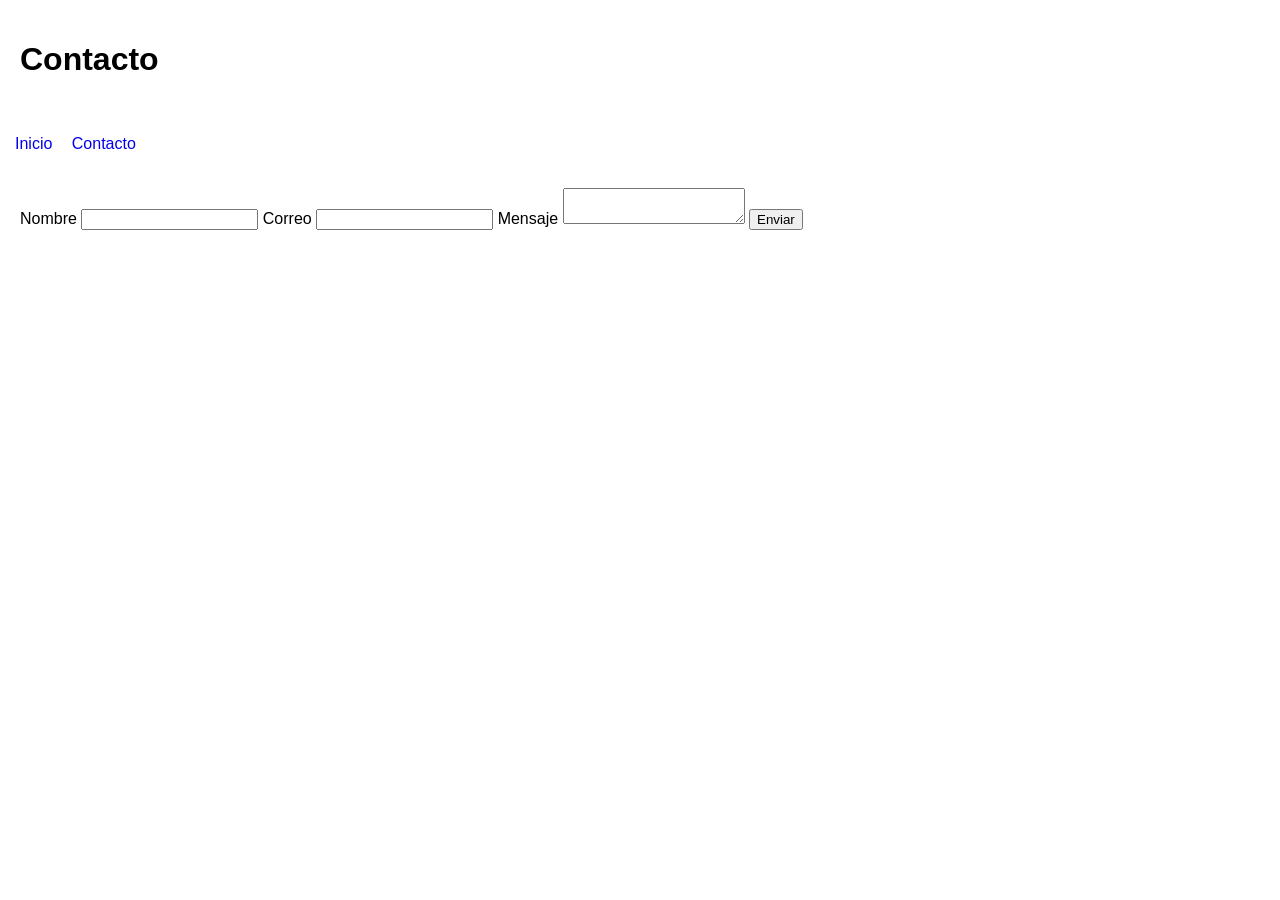
==== contacto.html @ 80fd50fe "Agrega formulario de contacto" ====
<!DOCTYPE html>
<html lang="es">
  
<head>
  <meta charset="UTF-8">
  <meta name="viewport" content="width=device-width, initial-scale=1.0">
  <title>Contacto - VetConnect</title>
  <link rel="stylesheet" href="css/style.css">
</head>
  
<body>
  
  <header>
    <h1>Contacto</h1>
  </header>
  
  <nav>
    <a href="index.html">Inicio</a>
    <a href="contacto.html">Contacto</a>
  </nav>
  
  <main>
  
    <form>
  
      <label for="nombre">Nombre</label>
      <input type="text" id="nombre" name="nombre">
  
      <label for="correo">Correo</label>
      <input type="email" id="correo" name="correo">
  
      <label for="mensaje">Mensaje</label>
      <textarea id="mensaje" name="mensaje"></textarea>
  
      <button type="submit">Enviar</button>
  
    </form>
  
  </main>
  
</body>
</html>
---- css/style.css ----
body {
font-family: Arial, sans-serif;
margin: 0;
padding: 0;
}

header {
padding: 20px;
}

nav {
padding: 15px;
}

nav a {
margin-right: 15px;
text-decoration: none;
}

main {
padding: 20px;
}

footer {
padding: 20px;
}

.contenedor {
display: flex;
gap: 20px;
}

.tarjeta {
padding: 20px;
border: 1px solid #cccccc;
border-radius: 10px;
}
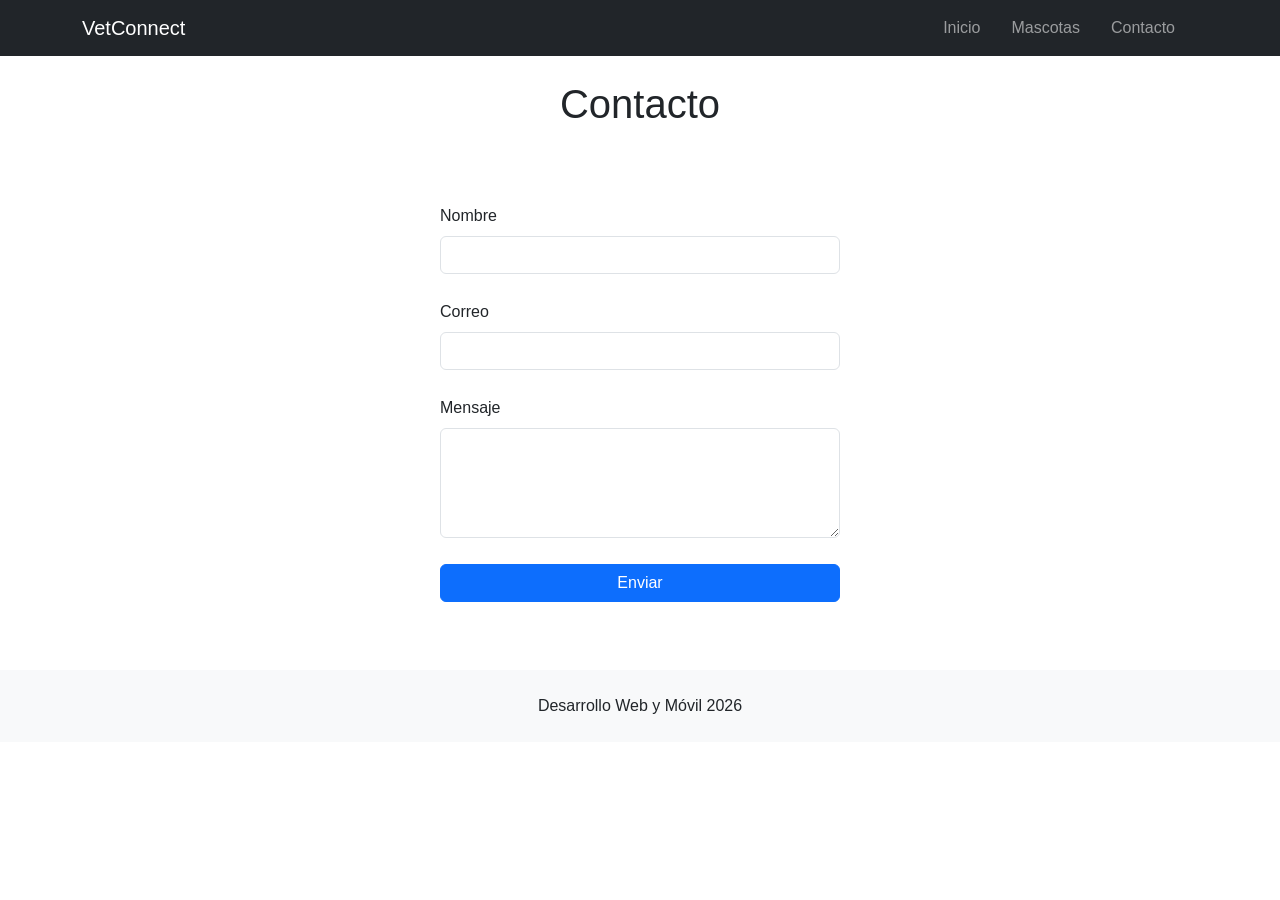
==== commit 62e332db: "Update contacto.html" ====
--- a/contacto.html
+++ b/contacto.html
@@ -1,42 +1,62 @@
 <!DOCTYPE html>
 <html lang="es">
-  
 <head>
-  <meta charset="UTF-8">
-  <meta name="viewport" content="width=device-width, initial-scale=1.0">
-  <title>Contacto - VetConnect</title>
-  <link rel="stylesheet" href="css/style.css">
+    <meta charset="UTF-8">
+    <meta name="viewport" content="width=device-width, initial-scale=1.0">
+    <title>Contacto - VetConnect</title>
+    <link href="https://cdn.jsdelivr.net/npm/bootstrap@5.3.8/dist/css/bootstrap.min.css" rel="stylesheet">
+    <link rel="stylesheet" href="css/style.css">
 </head>
-  
+
 <body>
-  
-  <header>
-    <h1>Contacto</h1>
-  </header>
-  
-  <nav>
-    <a href="index.html">Inicio</a>
-    <a href="contacto.html">Contacto</a>
-  </nav>
-  
-  <main>
-  
-    <form>
-  
-      <label for="nombre">Nombre</label>
-      <input type="text" id="nombre" name="nombre">
-  
-      <label for="correo">Correo</label>
-      <input type="email" id="correo" name="correo">
-  
-      <label for="mensaje">Mensaje</label>
-      <textarea id="mensaje" name="mensaje"></textarea>
-  
-      <button type="submit">Enviar</button>
-  
-    </form>
-  
-  </main>
-  
+    
+    <!-- Navbar responsive de Bootstrap -->
+    <nav class="navbar navbar-expand-lg bg-dark navbar-dark">
+        <div class="container">
+            <a class="navbar-brand" href="index.html">VetConnect</a>
+            <button class="navbar-toggler" type="button" data-bs-toggle="collapse" data-bs-target="#menuPrincipal">
+                <span class="navbar-toggler-icon"></span>
+            </button>
+            <div class="collapse navbar-collapse" id="menuPrincipal">
+                <ul class="navbar-nav ms-auto">
+                    <li class="nav-item"><a class="nav-link" href="index.html">Inicio</a></li>
+                    <li class="nav-item"><a class="nav-link" href="mascotas.html">Mascotas</a></li>
+                    <li class="nav-item"><a class="nav-link" href="contacto.html">Contacto</a></li>
+                </ul>
+            </div>
+        </div>
+    </nav>
+
+    <header class="text-center py-4">
+        <h1>Contacto</h1>
+    </header>
+    
+    <main class="container my-4">
+        <!-- Formulario (con clases básicas de Bootstrap para que luzca bien) -->
+        <form class="mx-auto" style="max-width: 400px;">
+            <div class="mb-3">
+                <label for="nombre" class="form-label">Nombre</label>
+                <input type="text" id="nombre" name="nombre" class="form-control">
+            </div>
+            
+            <div class="mb-3">
+                <label for="correo" class="form-label">Correo</label>
+                <input type="email" id="correo" name="correo" class="form-control">
+            </div>
+            
+            <div class="mb-3">
+                <label for="mensaje" class="form-label">Mensaje</label>
+                <textarea id="mensaje" name="mensaje" class="form-control" rows="4"></textarea>
+            </div>
+            
+            <button type="submit" class="btn btn-primary w-100">Enviar</button>
+        </form>
+    </main>
+
+    <footer class="bg-light text-center py-4 mt-5">
+        <p class="mb-0">Desarrollo Web y Móvil 2026</p>
+    </footer>
+
+    <script src="https://cdn.jsdelivr.net/npm/bootstrap@5.3.8/dist/js/bootstrap.bundle.min.js"></script>
 </body>
 </html>
--- a/css/style.css
+++ b/css/style.css
@@ -35,3 +35,20 @@
 border: 1px solid #cccccc;
 border-radius: 10px;
 }
+
+form {
+display: flex;
+flex-direction: column;
+max-width: 400px;
+gap: 10px;
+}
+
+input,
+textarea {
+padding: 10px;
+}
+
+button {
+padding: 10px;
+cursor: pointer;
+}
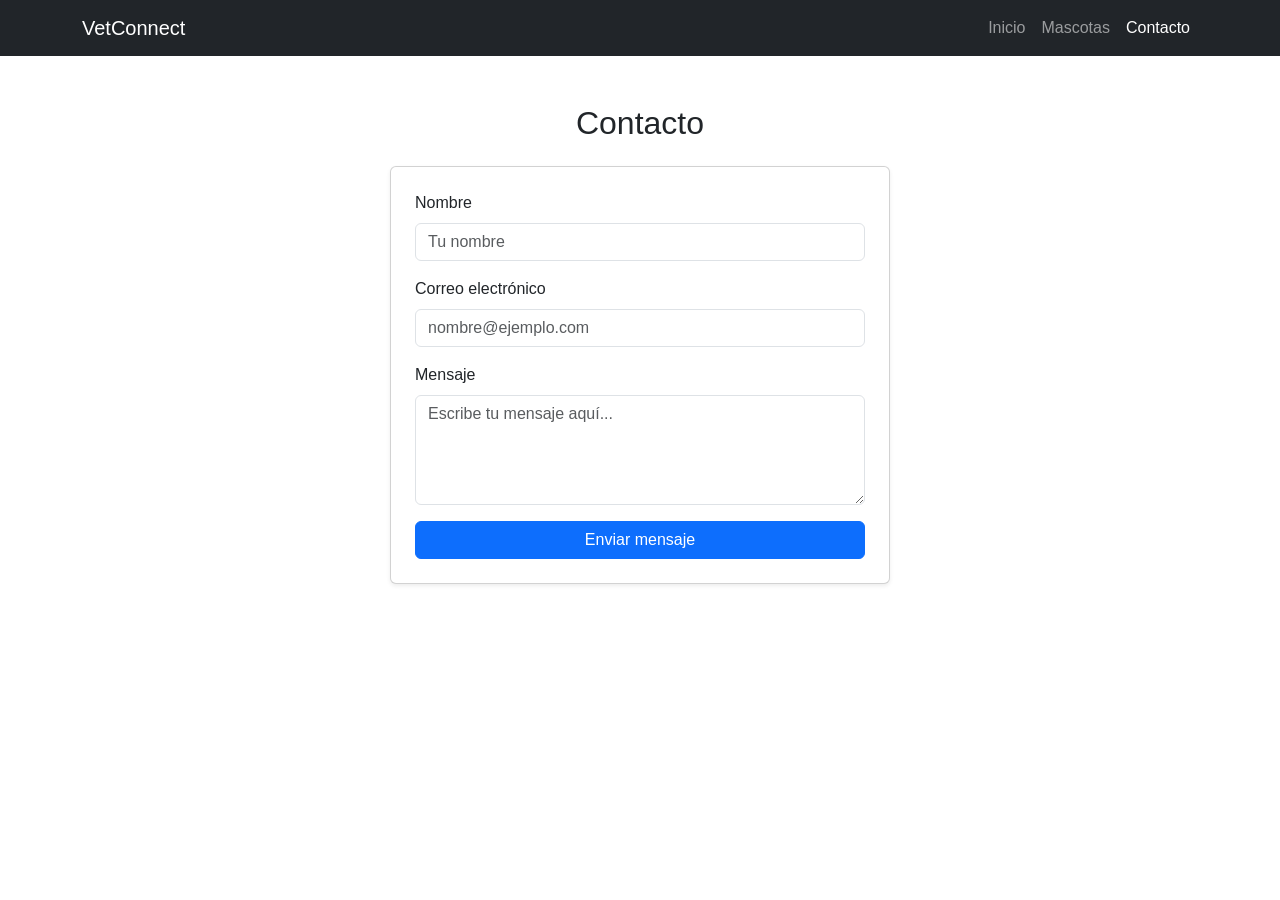
==== commit 03868ca7: "Update contacto.html" ====
--- a/contacto.html
+++ b/contacto.html
@@ -7,10 +7,9 @@
     <link href="https://cdn.jsdelivr.net/npm/bootstrap@5.3.8/dist/css/bootstrap.min.css" rel="stylesheet">
     <link rel="stylesheet" href="css/style.css">
 </head>
-
 <body>
     
-    <!-- Navbar responsive de Bootstrap -->
+    <!-- Navbar -->
     <nav class="navbar navbar-expand-lg bg-dark navbar-dark">
         <div class="container">
             <a class="navbar-brand" href="index.html">VetConnect</a>
@@ -21,41 +20,36 @@
                 <ul class="navbar-nav ms-auto">
                     <li class="nav-item"><a class="nav-link" href="index.html">Inicio</a></li>
                     <li class="nav-item"><a class="nav-link" href="mascotas.html">Mascotas</a></li>
-                    <li class="nav-item"><a class="nav-link" href="contacto.html">Contacto</a></li>
+                    <li class="nav-item"><a class="nav-link active" href="contacto.html">Contacto</a></li>
                 </ul>
             </div>
         </div>
     </nav>
 
-    <header class="text-center py-4">
-        <h1>Contacto</h1>
-    </header>
-    
-    <main class="container my-4">
-        <!-- Formulario (con clases básicas de Bootstrap para que luzca bien) -->
-        <form class="mx-auto" style="max-width: 400px;">
-            <div class="mb-3">
-                <label for="nombre" class="form-label">Nombre</label>
-                <input type="text" id="nombre" name="nombre" class="form-control">
+    <main class="container my-5">
+        <h2 class="text-center mb-4">Contacto</h2>
+        
+        <!-- Formulario -->
+        <div class="card shadow-sm mx-auto" style="max-width: 500px;">
+            <div class="card-body p-4">
+                <form>
+                    <div class="mb-3">
+                        <label for="nombre" class="form-label">Nombre</label>
+                        <input type="text" class="form-control" id="nombre" placeholder="Tu nombre">
+                    </div>
+                    <div class="mb-3">
+                        <label for="correo" class="form-label">Correo electrónico</label>
+                        <input type="email" class="form-control" id="correo" placeholder="nombre@ejemplo.com">
+                    </div>
+                    <div class="mb-3">
+                        <label for="mensaje" class="form-label">Mensaje</label>
+                        <textarea class="form-control" id="mensaje" rows="4" placeholder="Escribe tu mensaje aquí..."></textarea>
+                    </div>
+                    <button type="submit" class="btn btn-primary w-100">Enviar mensaje</button>
+                </form>
             </div>
-            
-            <div class="mb-3">
-                <label for="correo" class="form-label">Correo</label>
-                <input type="email" id="correo" name="correo" class="form-control">
-            </div>
-            
-            <div class="mb-3">
-                <label for="mensaje" class="form-label">Mensaje</label>
-                <textarea id="mensaje" name="mensaje" class="form-control" rows="4"></textarea>
-            </div>
-            
-            <button type="submit" class="btn btn-primary w-100">Enviar</button>
-        </form>
+        </div>
     </main>
-
-    <footer class="bg-light text-center py-4 mt-5">
-        <p class="mb-0">Desarrollo Web y Móvil 2026</p>
-    </footer>
 
     <script src="https://cdn.jsdelivr.net/npm/bootstrap@5.3.8/dist/js/bootstrap.bundle.min.js"></script>
 </body>
--- a/css/style.css
+++ b/css/style.css
@@ -1,54 +1,12 @@
 body {
-font-family: Arial, sans-serif;
-margin: 0;
-padding: 0;
+    font-family: Arial, sans-serif;
 }
 
-header {
-padding: 20px;
+.card {
+    transition: 0.2s ease-in-out;
 }
 
-nav {
-padding: 15px;
+.card:hover {
+    transform: translateY(-4px);
+    box-shadow: 0 10px 20px rgba(0,0,0,0.15) !important; 
 }
-
-nav a {
-margin-right: 15px;
-text-decoration: none;
-}
-
-main {
-padding: 20px;
-}
-
-footer {
-padding: 20px;
-}
-
-.contenedor {
-display: flex;
-gap: 20px;
-}
-
-.tarjeta {
-padding: 20px;
-border: 1px solid #cccccc;
-border-radius: 10px;
-}
-
-form {
-display: flex;
-flex-direction: column;
-max-width: 400px;
-gap: 10px;
-}
-
-input,
-textarea {
-padding: 10px;
-}
-
-button {
-padding: 10px;
-cursor: pointer;
-}
